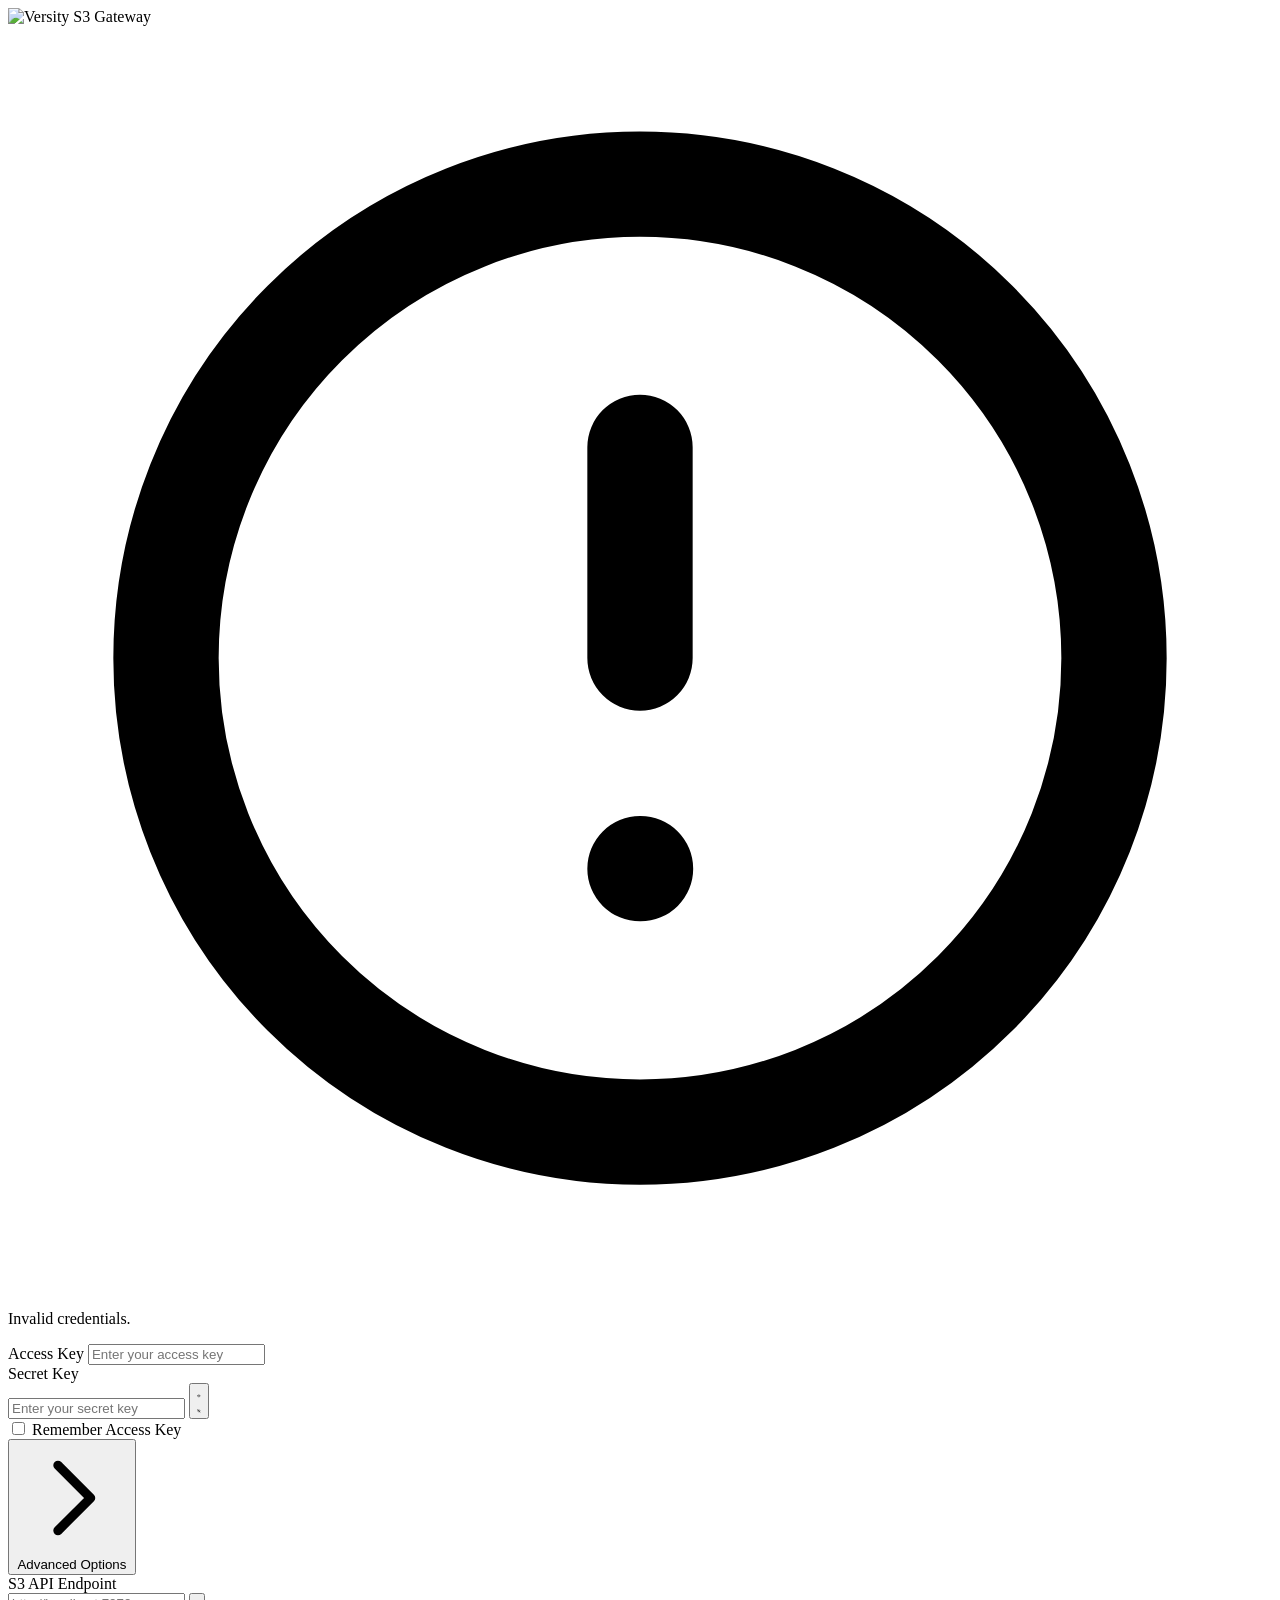
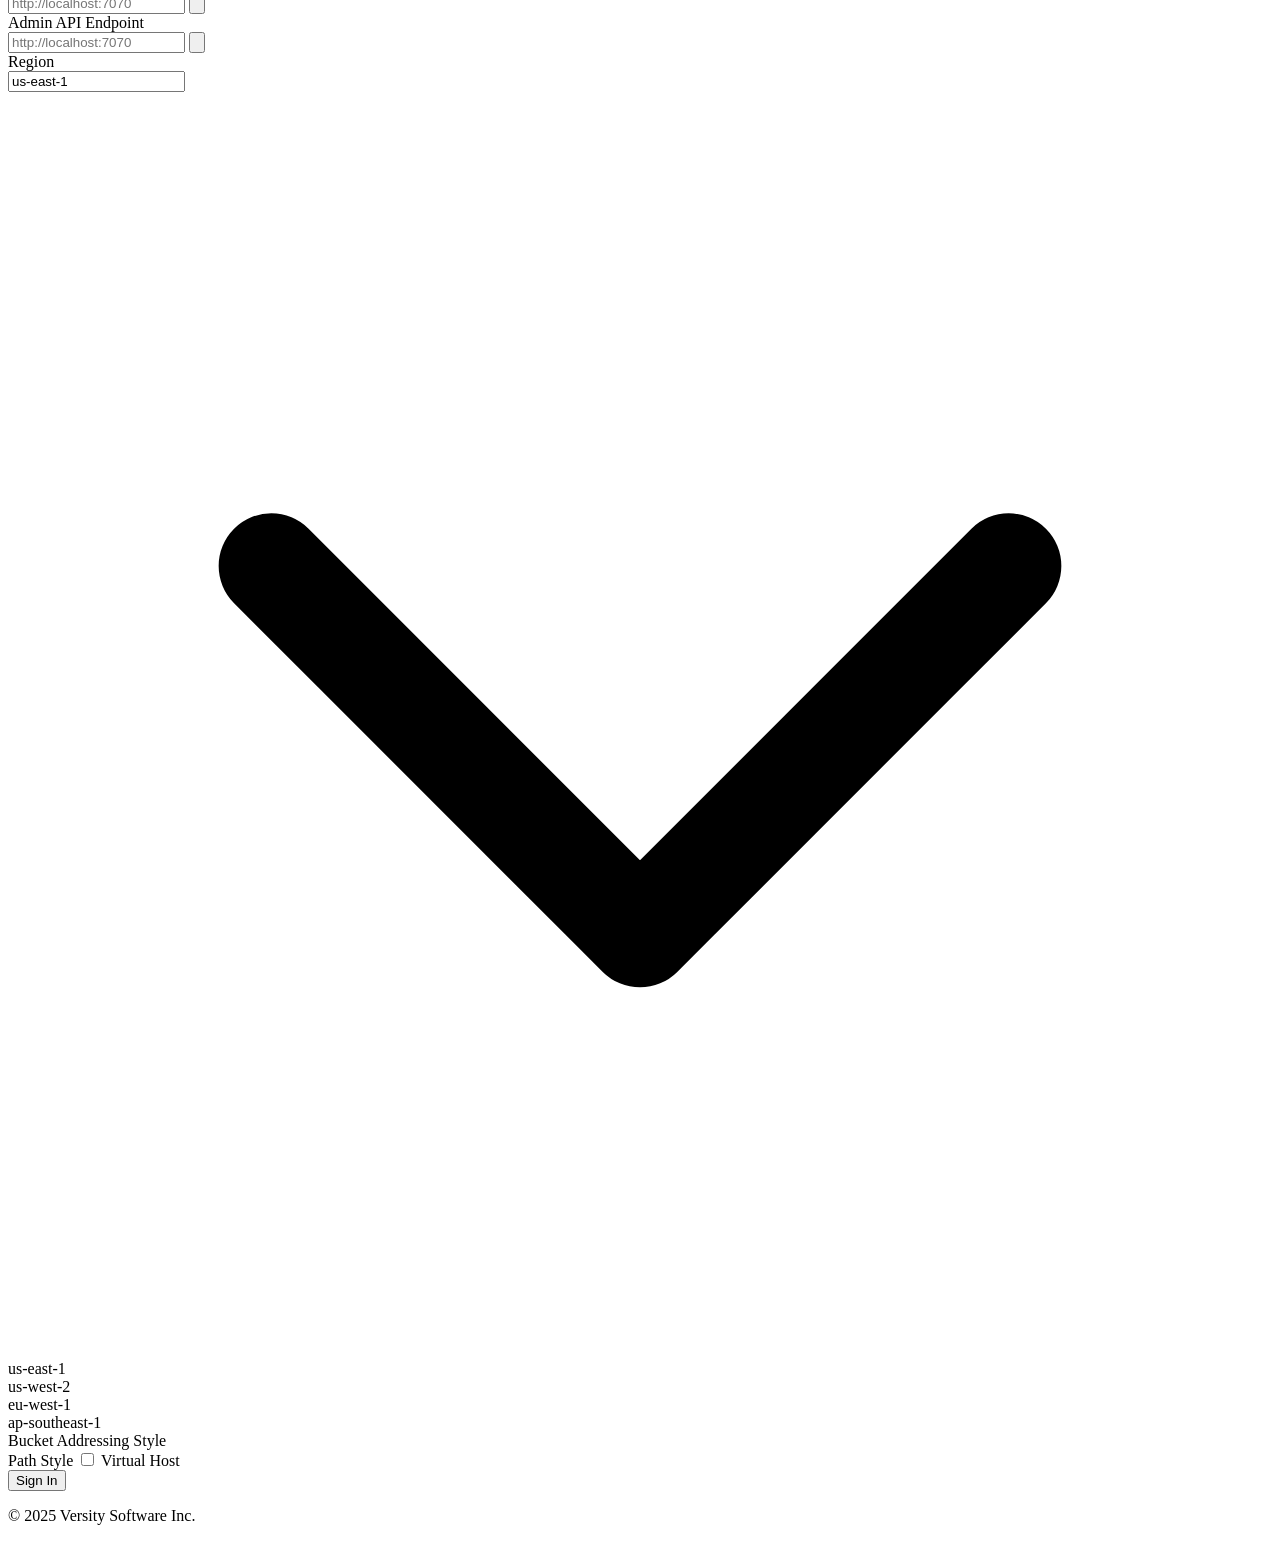
==== webui/web/index.html @ 2f88760b "刻录流程初步跑通，Multipart upload" ====
<!--
Copyright 2026 Versity Software
This file is licensed under the Apache License, Version 2.0
(the "License"); you may not use this file except in compliance
with the License.  You may obtain a copy of the License at

  http://www.apache.org/licenses/LICENSE-2.0

Unless required by applicable law or agreed to in writing,
software distributed under the License is distributed on an
"AS IS" BASIS, WITHOUT WARRANTIES OR CONDITIONS OF ANY
KIND, either express or implied.  See the License for the
specific language governing permissions and limitations
under the License.
-->
<!DOCTYPE html>
<html lang="en">
<head>
  <meta charset="UTF-8">
  <meta name="viewport" content="width=device-width, initial-scale=1.0">
  <base href="{{.BasePath}}">
  <title>VersityGW Admin - Login</title>
  <script src="assets/js/crypto-js.min.js"></script>
  <script src="assets/js/tailwind.js"></script>
  <script src="assets/css/tailwind-config.js"></script>
  <link rel="stylesheet" href="assets/css/fonts.css">
  <link rel="stylesheet" href="assets/css/theme.css">
  <link rel="icon" type="image/png" href="assets/images/favicon.png">
</head>
<body class="min-h-screen bg-gradient-to-br from-surface to-white flex items-center justify-center p-4">
  <script src="js/api.js"></script>
  <script src="js/app.js"></script>

  <div class="w-full max-w-md">
    <!-- Login Card -->
    <div class="bg-white rounded-xl shadow-lg p-8">
      <!-- Logo inside card -->
      <div class="flex flex-col items-center mb-6">
        <img src="assets/images/Versity-logo-blue-horizontal.png" alt="Versity" class="h-12">
        <span class="text-charcoal font-semibold text-lg mt-2">S3 Gateway</span>
      </div>

      <!-- Error Alert -->
      <div id="error-alert" class="hidden mb-6 p-4 bg-red-50 border border-red-200 rounded-lg">
        <div class="flex items-center gap-3">
          <svg class="w-5 h-5 text-red-500 flex-shrink-0" fill="none" stroke="currentColor" viewBox="0 0 24 24">
            <path stroke-linecap="round" stroke-linejoin="round" stroke-width="2" d="M12 8v4m0 4h.01M21 12a9 9 0 11-18 0 9 9 0 0118 0z"/>
          </svg>
          <p id="error-message" class="text-sm text-red-700">Invalid credentials.</p>
        </div>
      </div>

      <form id="login-form" action="#" method="post" class="space-y-5">
        <!-- Access Key -->
        <div>
          <label class="block text-sm font-medium text-charcoal-400 mb-2">Access Key</label>
          <input
            type="text"
            id="access-key"
            name="username"
            required
            placeholder="Enter your access key"
            autocomplete="username"
            class="w-full px-4 py-3 border-2 border-gray-200 rounded-lg text-charcoal placeholder:text-gray-400 focus:outline-none focus:border-accent focus:ring-2 focus:ring-accent/20 transition-all"
          >
        </div>

        <!-- Secret Key -->
        <div>
          <label class="block text-sm font-medium text-charcoal-400 mb-2">Secret Key</label>
          <div class="relative">
            <input
              type="password"
              id="secret-key"
              name="password"
              required
              placeholder="Enter your secret key"
              autocomplete="current-password"
              class="w-full px-4 py-3 border-2 border-gray-200 rounded-lg text-charcoal placeholder:text-gray-400 focus:outline-none focus:border-accent focus:ring-2 focus:ring-accent/20 transition-all pr-12"
            >
            <button type="button" onclick="togglePassword()" class="password-toggle">
              <svg id="eye-icon" class="w-5 h-5" fill="none" stroke="currentColor" viewBox="0 0 24 24">
                <path stroke-linecap="round" stroke-linejoin="round" stroke-width="2" d="M15 12a3 3 0 11-6 0 3 3 0 016 0z"/>
                <path stroke-linecap="round" stroke-linejoin="round" stroke-width="2" d="M2.458 12C3.732 7.943 7.523 5 12 5c4.478 0 8.268 2.943 9.542 7-1.274 4.057-5.064 7-9.542 7-4.477 0-8.268-2.943-9.542-7z"/>
              </svg>
              <svg id="eye-off-icon" class="w-5 h-5 hidden" fill="none" stroke="currentColor" viewBox="0 0 24 24">
                <path stroke-linecap="round" stroke-linejoin="round" stroke-width="2" d="M13.875 18.825A10.05 10.05 0 0112 19c-4.478 0-8.268-2.943-9.543-7a9.97 9.97 0 011.563-3.029m5.858.908a3 3 0 114.243 4.243M9.878 9.878l4.242 4.242M9.88 9.88l-3.29-3.29m7.532 7.532l3.29 3.29M3 3l3.59 3.59m0 0A9.953 9.953 0 0112 5c4.478 0 8.268 2.943 9.543 7a10.025 10.025 0 01-4.132 5.411m0 0L21 21"/>
              </svg>
            </button>
          </div>
        </div>

        <!-- Remember Access Key -->
        <div class="flex items-center gap-2">
          <input type="checkbox" id="remember-access-key" class="w-4 h-4 text-primary border-gray-300 rounded focus:ring-primary">
          <label for="remember-access-key" class="text-sm text-charcoal-400">Remember Access Key</label>
        </div>

        <!-- Advanced Options Toggle -->
        <button type="button" id="advanced-options-toggle" class="advanced-toggle" onclick="toggleAdvancedOptions()">
          <svg class="advanced-toggle-carat w-5 h-5 text-charcoal-300" fill="none" stroke="currentColor" viewBox="0 0 24 24">
            <path stroke-linecap="round" stroke-linejoin="round" stroke-width="2" d="M9 5l7 7-7 7"/>
          </svg>
          <span class="advanced-toggle-label">Advanced Options</span>
        </button>

        <!-- Advanced Options Section -->
        <div id="advanced-options-section" class="advanced-options space-y-5">
          <!-- S3 Endpoint URL -->
          <div>
            <label class="block text-sm font-medium text-charcoal-400 mb-2">S3 API Endpoint</label>
            <div class="relative" id="endpoint-container">
              <input
                type="url"
                id="endpoint-select"
                required
                placeholder="http://localhost:7070"
                autocomplete="off"
                class="w-full px-4 py-3 pr-10 border-2 border-gray-200 rounded-lg text-charcoal placeholder:text-gray-400 focus:outline-none focus:border-accent focus:ring-2 focus:ring-accent/20 transition-all"
              >
              <button type="button" onclick="toggleDropdown('endpoint')" class="absolute right-3 top-1/2 -translate-y-1/2 text-gray-400 hover:text-gray-600">
                <svg class="w-5 h-5" fill="none" stroke="currentColor" viewBox="0 0 24 24">
                  <path stroke-linecap="round" stroke-linejoin="round" stroke-width="2" d="M19 9l-7 7-7-7"/>
                </svg>
              </button>
              <div id="endpoint-dropdown" class="custom-dropdown">
                <!-- Populated dynamically -->
              </div>
            </div>
          </div>

          <!-- Admin Endpoint URL -->
          <div>
            <label class="block text-sm font-medium text-charcoal-400 mb-2">Admin API Endpoint</label>
            <div class="relative" id="admin-endpoint-container">
              <input
                type="url"
                id="admin-endpoint-select"
                required
                placeholder="http://localhost:7070"
                autocomplete="off"
                class="w-full px-4 py-3 pr-10 border-2 border-gray-200 rounded-lg text-charcoal placeholder:text-gray-400 focus:outline-none focus:border-accent focus:ring-2 focus:ring-accent/20 transition-all"
              >
              <button type="button" onclick="toggleDropdown('admin-endpoint')" class="absolute right-3 top-1/2 -translate-y-1/2 text-gray-400 hover:text-gray-600">
                <svg class="w-5 h-5" fill="none" stroke="currentColor" viewBox="0 0 24 24">
                  <path stroke-linecap="round" stroke-linejoin="round" stroke-width="2" d="M19 9l-7 7-7-7"/>
                </svg>
              </button>
              <div id="admin-endpoint-dropdown" class="custom-dropdown">
                <!-- Populated dynamically -->
              </div>
            </div>
          </div>

          <!-- Region Selector -->
          <div>
            <label class="block text-sm font-medium text-charcoal-400 mb-2">Region</label>
            <div class="relative" id="region-container">
              <input
                type="text"
                id="region-display"
                readonly
                value="us-east-1"
                onclick="toggleDropdown('region')"
                class="w-full px-4 py-3 pr-10 border-2 border-gray-200 rounded-lg text-charcoal bg-white cursor-pointer focus:outline-none focus:border-accent focus:ring-2 focus:ring-accent/20 transition-all"
              >
              <input type="hidden" id="region" value="us-east-1">
              <svg class="absolute right-3 top-1/2 -translate-y-1/2 w-5 h-5 text-gray-400 pointer-events-none" fill="none" stroke="currentColor" viewBox="0 0 24 24">
                <path stroke-linecap="round" stroke-linejoin="round" stroke-width="2" d="M19 9l-7 7-7-7"/>
              </svg>
              <div id="region-dropdown" class="custom-dropdown">
                <div class="custom-dropdown-item selected" data-value="us-east-1" onclick="selectRegion('us-east-1')">us-east-1</div>
                <div class="custom-dropdown-item" data-value="us-west-2" onclick="selectRegion('us-west-2')">us-west-2</div>
                <div class="custom-dropdown-item" data-value="eu-west-1" onclick="selectRegion('eu-west-1')">eu-west-1</div>
                <div class="custom-dropdown-item" data-value="ap-southeast-1" onclick="selectRegion('ap-southeast-1')">ap-southeast-1</div>
              </div>
            </div>
          </div>

          <!-- Bucket Addressing Style -->
          <div>
            <label class="block text-sm font-medium text-charcoal-400 mb-2">Bucket Addressing Style</label>
            <div class="flex items-center justify-between">
              <span class="toggle-label">Path Style</span>
              <label class="toggle-switch">
                <input type="checkbox" id="addressing-style-toggle" onchange="toggleAddressingStyle()">
                <span class="toggle-slider"></span>
              </label>
              <span class="toggle-label">Virtual Host</span>
            </div>
            <input type="hidden" id="addressing-style" value="path">
          </div>
        </div>

        <!-- Submit Button -->
        <button
          type="submit"
          id="submit-btn"
          class="w-full bg-primary hover:bg-primary-600 active:bg-primary-700 text-white font-medium py-3 px-4 rounded-lg transition-all duration-150 shadow-sm hover:shadow-md focus:outline-none focus:ring-2 focus:ring-primary/50 focus:ring-offset-2"
        >
          Sign In
        </button>
      </form>
    </div>

    <!-- Footer -->
    <p class="text-center text-charcoal-300 text-sm mt-6">
      &copy; 2025 Versity Software Inc.
    </p>
  </div>

  <script>
    // Redirect if already authenticated
    redirectIfAuthenticated();

    // ============================================
    // Advanced Options Toggle
    // ============================================
    function toggleAdvancedOptions() {
      const toggle = document.getElementById('advanced-options-toggle');
      const section = document.getElementById('advanced-options-section');
      
      toggle.classList.toggle('expanded');
      section.classList.toggle('show');
    }

    // ============================================
    // Configured Gateways 
    // ============================================
    let configuredGateways = [];
    let configuredAdminGateways = [];
    let configuredDefaultRegion = null;

    function normalizeEndpoint(value) {
      return String(value || '').trim();
    }

    function normalizeRegion(value) {
      const s = String(value || '').trim();
      return s || null;
    }

    function uniqNonEmpty(values) {
      const out = [];
      const seen = new Set();
      (values || []).forEach(v => {
        const s = normalizeEndpoint(v);
        if (!s) return;
        const key = s.toLowerCase();
        if (seen.has(key)) return;
        seen.add(key);
        out.push(s);
      });
      return out;
    }

    function loadConfiguredGateways() {
      const cfg = window.__VGWCONFIG__ || {};
      if (!Array.isArray(cfg.gateways)) return { gateways: [], adminGateways: [], defaultRegion: null, forceSinglePutUpload: false };
      return {
        gateways: cfg.gateways,
        adminGateways: cfg.adminGateways || cfg.gateways || [],
        defaultRegion: normalizeRegion(typeof cfg.defaultRegion === 'string' ? cfg.defaultRegion : null),
        forceSinglePutUpload: !!cfg.forceSinglePutUpload,
      };
    }

    function initConfiguredGateways() {
      const cfg = loadConfiguredGateways();
      configuredGateways = uniqNonEmpty(cfg.gateways);
      configuredAdminGateways = uniqNonEmpty(cfg.adminGateways);
      configuredDefaultRegion = cfg.defaultRegion;
      api.setForceSinglePutUpload(!!cfg.forceSinglePutUpload);

      // Apply default region from server only if user hasn't changed it yet
      if (configuredDefaultRegion) {
        const hidden = document.getElementById('region');
        const display = document.getElementById('region-display');

        const looksUntouched =
          hidden && display &&
          hidden.value === 'us-east-1' &&
          display.value === 'us-east-1';

        if (looksUntouched) {
          setRegion(configuredDefaultRegion);
        }
      }

      // Default the endpoint input to the first configured gateway (if user hasn't typed one)
      const endpointInput = document.getElementById('endpoint-select');
      if (configuredGateways.length > 0 && endpointInput && !endpointInput.value.trim()) {
        endpointInput.value = configuredGateways[0];
        onEndpointInput(configuredGateways[0], { skipRegion: true });
      }

      // Default the admin-endpoint input to the first configured admin gateway (if user hasn't typed one)
      const adminEndpointInput = document.getElementById('admin-endpoint-select');
      if (configuredAdminGateways.length > 0 && adminEndpointInput && !adminEndpointInput.value.trim()) {
        adminEndpointInput.value = configuredAdminGateways[0];
        onAdminEndpointInput(configuredAdminGateways[0]);
      }
    }

    // ============================================
    // Recent Gateways (localStorage)
    // ============================================
    const RECENT_GATEWAYS_KEY = 'vgw_recent_gateways';
    const MAX_RECENT_GATEWAYS = 5;

    // Load recent gateways from localStorage
    function loadRecentGateways() {
      const stored = localStorage.getItem(RECENT_GATEWAYS_KEY);
      if (!stored) return [];
      try {
        return JSON.parse(stored);
      } catch (e) {
        return [];
      }
    }

    // Save gateway to recent list (call on successful login)
    function saveRecentGateway(endpoint, region, accessKey, rememberKey) {
      let gateways = loadRecentGateways();

      // Remove existing entry for this endpoint
      gateways = gateways.filter(g => g.endpoint !== endpoint);

      // Add new entry at the beginning
      gateways.unshift({
        endpoint,
        region,
        accessKey: rememberKey ? accessKey : null,
        lastUsed: Date.now()
      });

      // Keep only last 5
      gateways = gateways.slice(0, MAX_RECENT_GATEWAYS);

      localStorage.setItem(RECENT_GATEWAYS_KEY, JSON.stringify(gateways));
    }

    // ============================================
    // Custom Dropdown Functions
    // ============================================

    // Toggle any dropdown
    function toggleDropdown(name) {
      const dropdown = document.getElementById(name + '-dropdown');
      const allDropdowns = document.querySelectorAll('.custom-dropdown');

      // Close all other dropdowns
      allDropdowns.forEach(d => {
        if (d.id !== name + '-dropdown') d.classList.remove('show');
      });

      dropdown.classList.toggle('show');

      // If opening endpoint dropdown, populate it
      if (name === 'endpoint' && dropdown.classList.contains('show')) {
        populateEndpointDropdown();
      }
      // If opening admin-endpoint dropdown, populate it
      if (name === 'admin-endpoint' && dropdown.classList.contains('show')) {
        populateAdminEndpointDropdown();
      }
    }

    // Close all dropdowns when clicking outside
    document.addEventListener('click', (e) => {
      if (!e.target.closest('#endpoint-container') && !e.target.closest('#admin-endpoint-container') && !e.target.closest('#region-container')) {
        document.querySelectorAll('.custom-dropdown').forEach(d => d.classList.remove('show'));
      }
    });

    // Populate endpoint dropdown with recent gateways
    function populateEndpointDropdown() {
      const dropdown = document.getElementById('endpoint-dropdown');
      const recent = loadRecentGateways();

      // Build a combined list: configured gateways first, then recents not already listed
      const configured = uniqNonEmpty(configuredGateways);
      const recentEndpoints = uniqNonEmpty(recent.map(r => r.endpoint));
      const configuredSet = new Set(configured.map(e => e.toLowerCase()));
      const combined = configured.concat(recentEndpoints.filter(e => !configuredSet.has(e.toLowerCase())));

      dropdown.innerHTML = '';

      if (combined.length === 0) {
        dropdown.innerHTML = '<div class="px-4 py-3 text-gray-400 text-sm italic">No gateways configured</div>';
        return;
      }

      combined.forEach(endpoint => {
        const item = document.createElement('div');
        item.className = 'custom-dropdown-item';
        item.textContent = endpoint;
        item.addEventListener('click', () => selectEndpoint(endpoint));
        dropdown.appendChild(item);
      });
    }

    // Populate admin-endpoint dropdown (with configured admin gateways)
    function populateAdminEndpointDropdown() {
      const dropdown = document.getElementById('admin-endpoint-dropdown');

      // Build a combined list: configured admin gateways first, then all configured gateways as fallback
      const configured = uniqNonEmpty(configuredAdminGateways.length > 0 ? configuredAdminGateways : configuredGateways);

      dropdown.innerHTML = '';

      if (configured.length === 0) {
        dropdown.innerHTML = '<div class="px-4 py-3 text-gray-400 text-sm italic">No admin gateways configured</div>';
        return;
      }

      configured.forEach(endpoint => {
        const item = document.createElement('div');
        item.className = 'custom-dropdown-item';
        item.textContent = endpoint;
        item.addEventListener('click', () => selectAdminEndpoint(endpoint));
        dropdown.appendChild(item);
      });
    }

    // Select an endpoint from dropdown
    function selectEndpoint(endpoint) {
      document.getElementById('endpoint-select').value = endpoint;
      document.getElementById('endpoint-dropdown').classList.remove('show');
      onEndpointInput(endpoint);
    }

    // Select an admin endpoint from dropdown
    function selectAdminEndpoint(endpoint) {
      document.getElementById('admin-endpoint-select').value = endpoint;
      document.getElementById('admin-endpoint-dropdown').classList.remove('show');
      onAdminEndpointInput(endpoint);
    }

    // Select a region from dropdown
    function selectRegion(value) {
      const display = document.getElementById('region-display');
      const hidden = document.getElementById('region');
      const dropdown = document.getElementById('region-dropdown');

      // Update selected state
      dropdown.querySelectorAll('.custom-dropdown-item').forEach(item => {
        item.classList.toggle('selected', item.dataset.value === value);
      });

      display.value = value;
      hidden.value = value;

      dropdown.classList.remove('show');
    }

    // Toggle addressing style between path and virtual-host
    function toggleAddressingStyle() {
      const toggle = document.getElementById('addressing-style-toggle');
      const hidden = document.getElementById('addressing-style');
      
      // When toggle is checked, use virtual-host; unchecked is path
      hidden.value = toggle.checked ? 'virtual-host' : 'path';
    }

    // Auto-fill access key, region and checkbox when endpoint is selected
    function onEndpointInput(endpoint, opts = {}) {
      const normalized = normalizeEndpoint(endpoint);
      const gateways = loadRecentGateways();
      const match = gateways.find(g => g.endpoint === normalized);
      if (match) {
        // Auto-fill access key if remembered
        if (match.accessKey) {
          document.getElementById('access-key').value = match.accessKey;
          // Check the "Remember Access Key" checkbox since it was previously remembered
          document.getElementById('remember-access-key').checked = true;
        } else {
          // Access key not remembered - uncheck the checkbox
          document.getElementById('remember-access-key').checked = false;
        }
        // Auto-fill region
        if (!opts.skipRegion && match.region) {
          setRegion(match.region);
        }
      }
    }

    // Handle admin endpoint input (placeholder for future admin-specific logic)
    function onAdminEndpointInput(endpoint) {
      // For now, just acknowledge the change. Can be extended with admin-specific logic.
    }

    // Keep behavior consistent if user types an endpoint manually
    document.getElementById('endpoint-select').addEventListener('input', (e) => {
      onEndpointInput(e.target.value);
    });

    document.getElementById('admin-endpoint-select').addEventListener('input', (e) => {
      onAdminEndpointInput(e.target.value);
    });

    // Helper to set region (works with custom dropdown)
    function setRegion(region) {
      const dropdown = document.getElementById('region-dropdown');

      const normalized = normalizeRegion(region);
      if (!normalized) return;

      const existingItem = dropdown.querySelector(`.custom-dropdown-item[data-value="${CSS.escape(normalized)}"]`);
      if (!existingItem) {
        const item = document.createElement('div');
        item.className = 'custom-dropdown-item';
        item.dataset.value = normalized;
        item.textContent = normalized;
        item.addEventListener('click', () => selectRegion(normalized));

        // Insert at the top of the list so the default is visible
        dropdown.insertBefore(item, dropdown.firstChild);
      }

      selectRegion(normalized);
    }

    // Load configured gateways ASAP (needs setRegion defined)
    initConfiguredGateways();

    function getSelectedRegion() {
      return document.getElementById('region').value;
    }

    function togglePassword() {
      const input = document.getElementById('secret-key');
      const eyeIcon = document.getElementById('eye-icon');
      const eyeOffIcon = document.getElementById('eye-off-icon');

      if (input.type === 'password') {
        input.type = 'text';
        eyeIcon.classList.add('hidden');
        eyeOffIcon.classList.remove('hidden');
      } else {
        input.type = 'password';
        eyeIcon.classList.remove('hidden');
        eyeOffIcon.classList.add('hidden');
      }
    }

    function showError(message) {
      const alert = document.getElementById('error-alert');
      const msgEl = document.getElementById('error-message');
      msgEl.textContent = message;
      alert.classList.remove('hidden');
    }

    function hideError() {
      document.getElementById('error-alert').classList.add('hidden');
    }

    document.getElementById('login-form').addEventListener('submit', async (e) => {
      e.preventDefault();
      hideError();

      const s3Endpoint = document.getElementById('endpoint-select').value.trim();
      const adminEndpoint = document.getElementById('admin-endpoint-select').value.trim();
      const accessKey = document.getElementById('access-key').value.trim();
      const secretKey = document.getElementById('secret-key').value;
      const region = getSelectedRegion();
      const addressingStyle = document.getElementById('addressing-style').value;

      // Validate inputs
      if (!s3Endpoint) {
        showError('Please enter an S3 API endpoint.');
        return;
      }
      if (!adminEndpoint) {
        showError('Please enter an Admin API endpoint.');
        return;
      }
      if (!accessKey || !secretKey) {
        showError('Please enter both access key and secret key.');
        return;
      }

      // Validate that virtual host style is not used with IP addresses
      if (addressingStyle === 'virtual-host') {
        try {
          const url = new URL(s3Endpoint);
          const hostname = url.hostname;
          // Check for IPv4 (e.g., 192.168.1.1) or IPv6 (e.g., [::1] or 2001:db8::1)
          const isIPv4 = /^(\d{1,3}\.){3}\d{1,3}$/.test(hostname);
          const isIPv6 = hostname.includes(':') || hostname.startsWith('[');
          
          if (isIPv4 || isIPv6) {
            showError('Virtual Host addressing style cannot be used with IP addresses. Please use a domain name or switch to Path Style.');
            return;
          }
        } catch (err) {
          // If URL parsing fails, let it continue and fail later with a more specific error
        }
      }

      const submitBtn = document.getElementById('submit-btn');
      setLoading(submitBtn, true);

      try {
        // Set credentials with admin endpoint, then configure s3 endpoint separately
        api.setCredentials(adminEndpoint, accessKey, secretKey, region);
        api.setS3Endpoint(s3Endpoint);
        api.setAddressingStyle(addressingStyle);
        const role = await api.detectRole();

        if (role === 'none') {
          api.logout();
          showError('Invalid credentials or no access. Please check your access key and secret key.');
          return;
        }

        // Store user type based on role
        // Admin role means they have Admin API access
        let userType = role === 'admin' ? 'admin' : 'user';
        api.setUserContext(userType, []);

        // Save gateway to recent list
        const rememberKey = document.getElementById('remember-access-key').checked;
        saveRecentGateway(s3Endpoint, region, accessKey, rememberKey);

        // Navigate based on role
        if (role === 'admin') {
          // Admin user - redirect to dashboard
          window.location.href = 'dashboard.html';
        } else {
          // Regular user with S3 access - redirect to explorer
          window.location.href = 'explorer.html';
        }
      } catch (error) {
        api.logout();
        console.error('Login error:', error);

        if (error.message.includes('CORS blocked')) {
          showError(error.message);
        } else if (error.message.includes('Failed to fetch') || error.message.includes('NetworkError')) {
          showError('Unable to connect to the gateway. Please check the endpoint URL and ensure the server is running.');
        } else if (error.message.includes('SignatureDoesNotMatch')) {
          showError('Invalid credentials. Please check your access key and secret key.');
        } else {
          showError(error.message || 'An error occurred. Please try again.');
        }
      } finally {
        setLoading(submitBtn, false);
      }
    });
  </script>
</body>
</html>
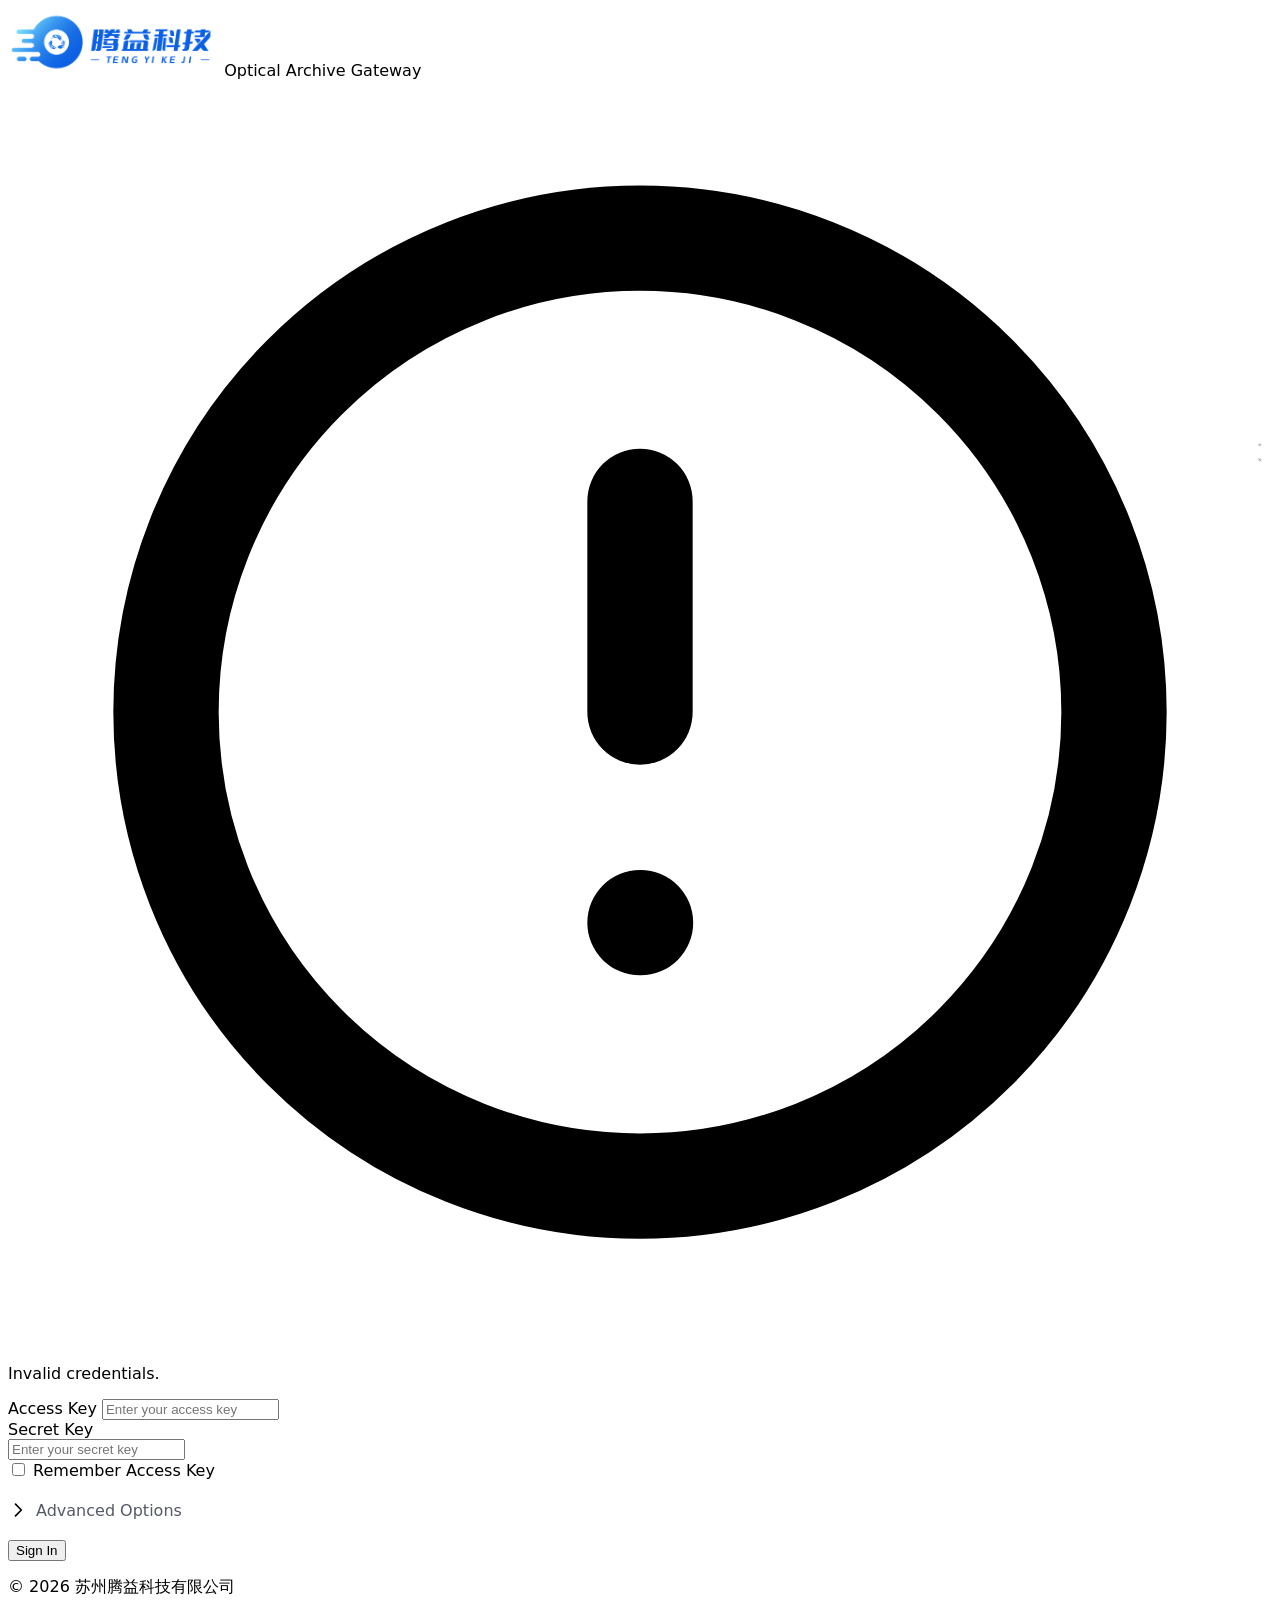
==== commit 1935e4f9: "Brand archive web UI for Tengyi" ====
--- a/webui/web/index.html
+++ b/webui/web/index.html
@@ -19,13 +19,13 @@
   <meta charset="UTF-8">
   <meta name="viewport" content="width=device-width, initial-scale=1.0">
   <base href="{{.BasePath}}">
-  <title>VersityGW Admin - Login</title>
+  <title>Optical Archive Admin - Login</title>
   <script src="assets/js/crypto-js.min.js"></script>
   <script src="assets/js/tailwind.js"></script>
   <script src="assets/css/tailwind-config.js"></script>
   <link rel="stylesheet" href="assets/css/fonts.css">
   <link rel="stylesheet" href="assets/css/theme.css">
-  <link rel="icon" type="image/png" href="assets/images/favicon.png">
+  <link rel="icon" type="image/png" href="assets/images/tengyi-favicon.png">
 </head>
 <body class="min-h-screen bg-gradient-to-br from-surface to-white flex items-center justify-center p-4">
   <script src="js/api.js"></script>
@@ -36,8 +36,8 @@
     <div class="bg-white rounded-xl shadow-lg p-8">
       <!-- Logo inside card -->
       <div class="flex flex-col items-center mb-6">
-        <img src="assets/images/Versity-logo-blue-horizontal.png" alt="Versity" class="h-12">
-        <span class="text-charcoal font-semibold text-lg mt-2">S3 Gateway</span>
+        <img src="assets/images/tengyi-logo-horizontal.png" alt="苏州腾益科技有限公司" class="login-brand-logo">
+        <span class="text-charcoal font-semibold text-lg mt-2">Optical Archive Gateway</span>
       </div>
 
       <!-- Error Alert -->
@@ -205,7 +205,7 @@
 
     <!-- Footer -->
     <p class="text-center text-charcoal-300 text-sm mt-6">
-      &copy; 2025 Versity Software Inc.
+      &copy; 2026 苏州腾益科技有限公司
     </p>
   </div>
 
@@ -635,7 +635,7 @@
         api.logout();
         console.error('Login error:', error);
 
-        if (error.message.includes('CORS blocked')) {
+        if (error.message.startsWith('Network error:')) {
           showError(error.message);
         } else if (error.message.includes('Failed to fetch') || error.message.includes('NetworkError')) {
           showError('Unable to connect to the gateway. Please check the endpoint URL and ensure the server is running.');
--- a/webui/web/assets/css/theme.css
+++ b/webui/web/assets/css/theme.css
@@ -0,0 +1,218 @@
+/*
+ * Copyright 2026 Versity Software
+ * This file is licensed under the Apache License, Version 2.0
+ * (the "License"); you may not use this file except in compliance
+ * with the License.  You may obtain a copy of the License at
+ *
+ *  http://www.apache.org/licenses/LICENSE-2.0
+ *
+ * Unless required by applicable law or agreed to in writing,
+ * software distributed under the License is distributed on an
+ * "AS IS" BASIS, WITHOUT WARRANTIES OR CONDITIONS OF ANY
+ * KIND, either express or implied.  See the License for the
+ * specific language governing permissions and limitations
+ * under the License.
+ */
+
+/*
+ * theme.css — Global shared styles for all pages.
+ */
+
+body {
+  font-family: 'Roboto', system-ui, sans-serif;
+}
+
+/* Branded header mark. Kept as a non-link until the company product site is ready. */
+.brand-logo-lockup {
+  display: inline-flex;
+  align-items: center;
+  justify-content: center;
+  max-width: 100%;
+  padding: 0;
+  cursor: default;
+}
+
+.brand-logo-lockup img {
+  display: block;
+  height: 2.35rem;
+  max-width: 11.25rem;
+  object-fit: contain;
+}
+
+.login-brand-logo {
+  height: 4.25rem;
+  max-width: 22rem;
+  object-fit: contain;
+}
+
+/*  Sidebar Navigation */
+.nav-item {
+  transition: all 0.15s ease;
+}
+.nav-item:hover {
+  background: rgba(255, 255, 255, 0.1);
+}
+.nav-item.active {
+  background: rgba(0, 118, 205, 0.2);
+  border-left: 4px solid #0076CD;
+}
+
+.modal-backdrop {
+  background: rgba(0, 0, 0, 0.5);
+  backdrop-filter: blur(4px);
+}
+
+.custom-dropdown {
+  display: none;
+  position: absolute;
+  z-index: 10;
+  width: 100%;
+  margin-top: 4px;
+  background: white;
+  border: 2px solid #e5e7eb;
+  border-radius: 0.5rem;
+  box-shadow: 0 10px 15px -3px rgba(0, 0, 0, 0.1);
+  max-height: 12rem;
+  overflow: auto;
+}
+.custom-dropdown.show {
+  display: block;
+}
+.custom-dropdown-item {
+  padding: 0.75rem 1rem;
+  cursor: pointer;
+  color: #191B2A;
+  transition: background-color 0.15s;
+}
+.custom-dropdown-item:hover {
+  background-color: #f9fafb;
+}
+.custom-dropdown-item.selected {
+  background-color: rgba(0, 118, 205, 0.1);
+  color: #0076CD;
+}
+
+.custom-dropdown.dropup {
+  bottom: 100%;
+  top: auto;
+  margin-top: 0;
+  margin-bottom: 4px;
+}
+
+.toggle-switch {
+  position: relative;
+  display: inline-block;
+  width: 60px;
+  height: 28px;
+}
+.toggle-switch input {
+  opacity: 0;
+  width: 0;
+  height: 0;
+}
+.toggle-slider {
+  position: absolute;
+  cursor: pointer;
+  top: 0;
+  left: 0;
+  right: 0;
+  bottom: 0;
+  background-color: #e5e7eb;
+  transition: 0.3s;
+  border-radius: 28px;
+}
+.toggle-slider:before {
+  position: absolute;
+  content: "";
+  height: 20px;
+  width: 20px;
+  left: 4px;
+  bottom: 4px;
+  background-color: white;
+  transition: 0.3s;
+  border-radius: 50%;
+}
+input:checked + .toggle-slider {
+  background-color: #0076CD;
+}
+input:checked + .toggle-slider:before {
+  transform: translateX(32px);
+}
+.toggle-label {
+  font-size: 0.875rem;
+  color: #565968;
+  font-weight: 500;
+}
+
+/* Login Page */
+.input-icon {
+  position: absolute;
+  left: 14px;
+  top: 50%;
+  transform: translateY(-50%);
+  color: #808080;
+}
+.input-with-icon {
+  padding-left: 44px;
+}
+.password-toggle {
+  position: absolute;
+  right: 14px;
+  top: 50%;
+  transform: translateY(-50%);
+  color: #808080;
+  cursor: pointer;
+  background: none;
+  border: none;
+  padding: 4px;
+}
+.password-toggle:hover {
+  color: #002A7A;
+}
+.advanced-toggle {
+  display: flex;
+  align-items: center;
+  gap: 0.5rem;
+  cursor: pointer;
+  padding: 0.75rem 0;
+  margin: 0.5rem 0;
+  background: none;
+  border: none;
+  font: inherit;
+  color: inherit;
+  text-align: left;
+  width: 100%;
+}
+.advanced-toggle:hover {
+  opacity: 0.8;
+}
+.advanced-toggle-carat {
+  display: inline-flex;
+  align-items: center;
+  justify-content: center;
+  width: 1.25rem;
+  height: 1.25rem;
+  flex-shrink: 0;
+  transition: transform 0.3s ease;
+}
+.advanced-toggle.expanded .advanced-toggle-carat {
+  transform: rotate(90deg);
+}
+.advanced-toggle-label {
+  font-weight: 500;
+  color: #565968;
+  cursor: pointer;
+}
+.advanced-options {
+  max-height: 0;
+  overflow: hidden;
+  transition: max-height 0.3s ease-out;
+}
+.advanced-options.show {
+  max-height: 500px;
+}
+
+/* Explorer */
+.drop-zone-active { background: rgba(0, 118, 205, 0.1); border-color: #0076CD; }
+.file-row:hover { background: #f9fafb; }
+.file-row.selected { background: #e6f3fa; }
